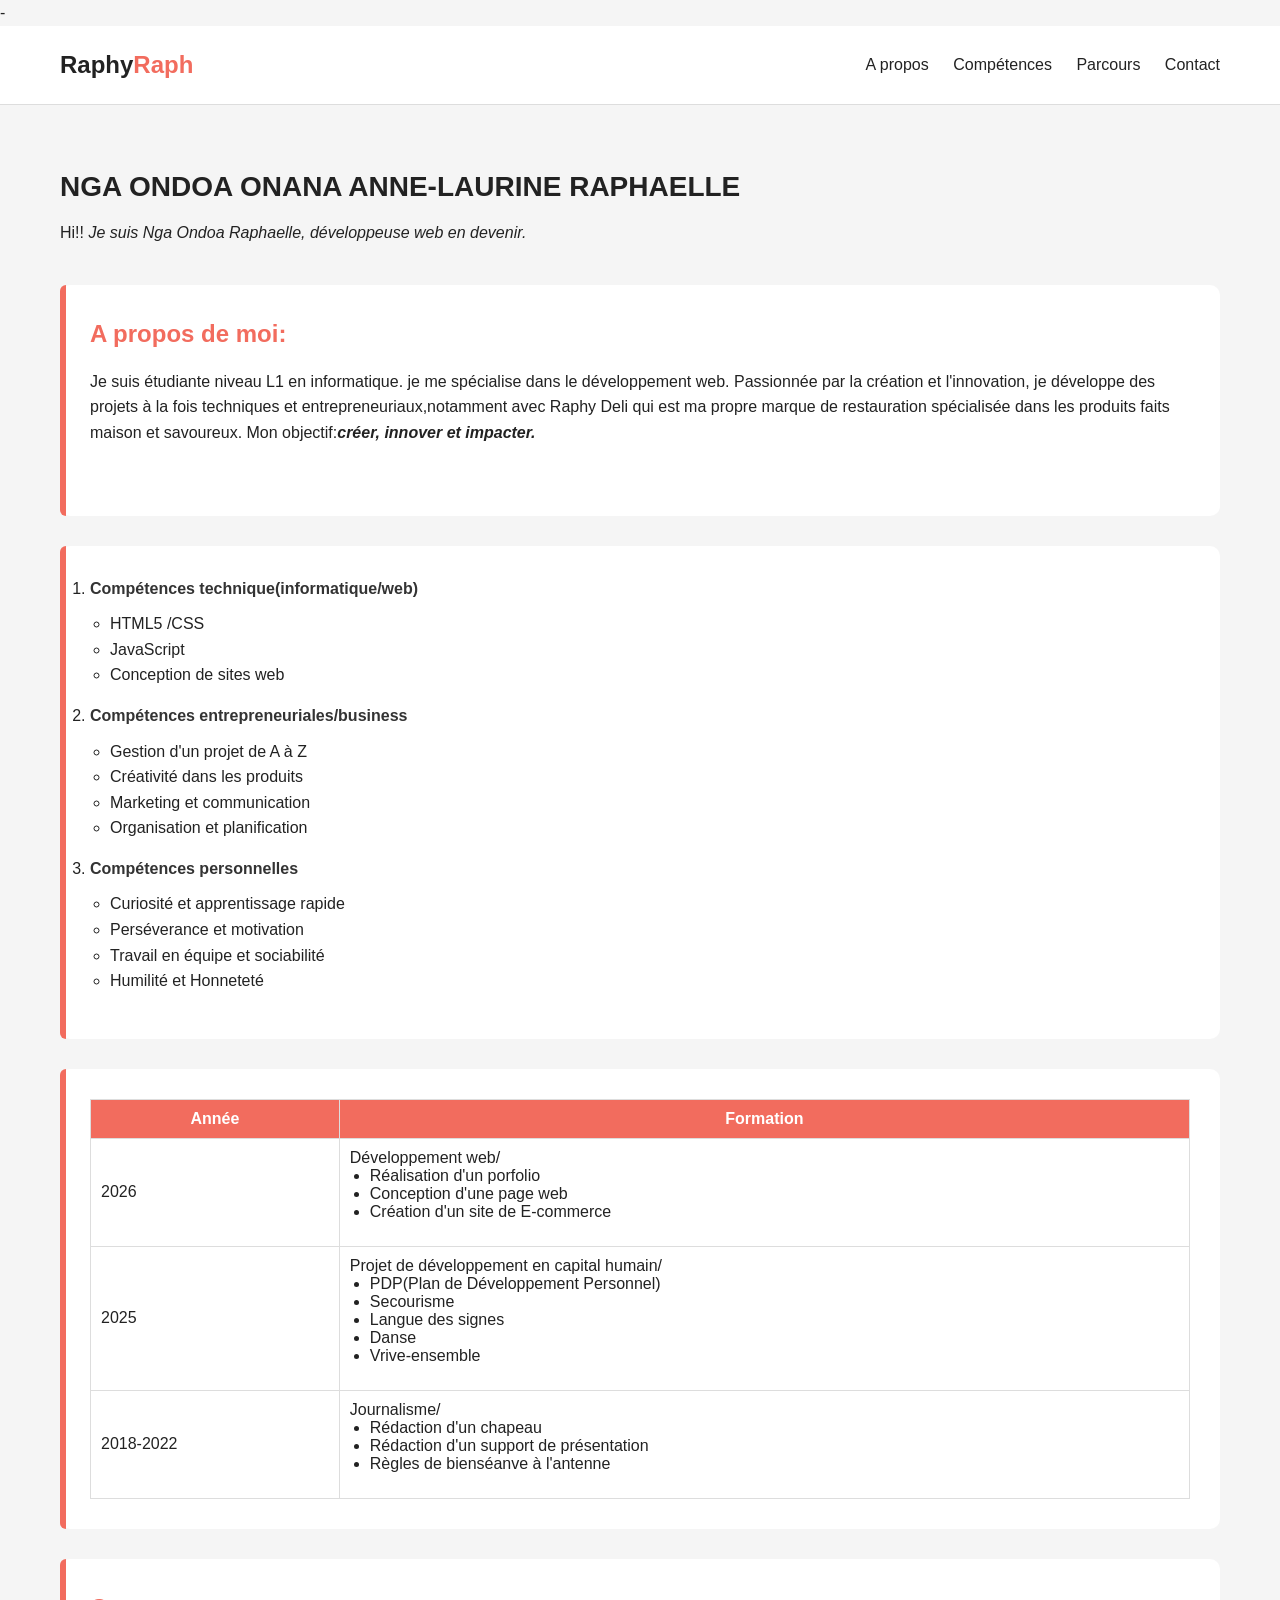
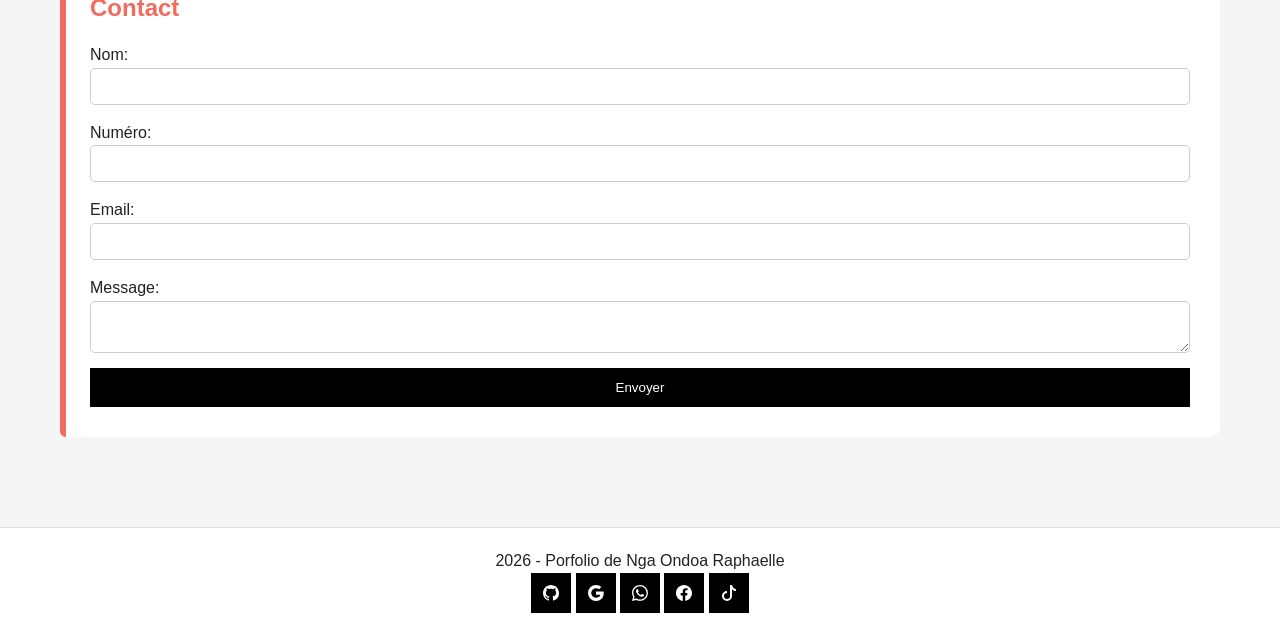
==== Documents/mon porfolio/index.html @ 0219af1f "nouvelle version" ====
-<!DOCTYPE html>
<html lang="en">
<head>
    <meta charset="UTF-8">
    <meta name="viewport" content="width=device-width, initial-scale=1.0">
    <title><strong>MON PORFOLIO</strong></title>
    <link rel="stylesheet" href="monporfolio.css">
    
    <link rel="shortcut icon" href="c:\Users\jouvence computer\Pictures\WhatsApp Stickers\STK-20230906-WA0013.webp" type="image/x-icon">
</head>
<body>
    <header>
        <div class="logo">
            Raphy<span>Raph</span>
        </div>
         <nav>
           <a href="#apropos">A propos</a>
           <a href="#competences"> Compétences</a>
           <a href="#parcours"> Parcours</a>
           <a href="#contact"> Contact</a>
        </nav>
     </header>   
     <main>
        <h1 class="nom">NGA ONDOA ONANA ANNE-LAURINE RAPHAELLE</h1>
        <p>Hi!! 
            <em> Je suis Nga Ondoa Raphaelle, développeuse web en devenir.</em>
        </p>
       
   
    <section id="apropos">
        <h2>A propos de moi:</h2>
        <p>Je suis étudiante niveau L1 en informatique.
             je me spécialise dans le développement web.
            Passionnée par la création et l'innovation,
            je développe des projets à la fois techniques et entrepreneuriaux,notamment avec Raphy Deli qui
            est ma propre marque de restauration spécialisée dans les produits faits maison et savoureux.
            Mon objectif:<strong><em>créer, innover et impacter.</em></strong>
        </p>
    </section>
    <section id="competences">
        <ol>
          <li>
            <h4  class="competences">Compétences technique(informatique/web)</h4>
            <ul>
                <li>HTML5 /CSS</li>
                <li>JavaScript</li>
                <li>Conception de sites web</li>
            </ul>
          </li>
           <li>
            <h4  class="competences">Compétences entrepreneuriales/business</h4>
            <ul>
                <li>Gestion d'un projet de A à Z</li>
                <li>Créativité dans les produits</li>
                <li>Marketing et communication</li>
                <li>Organisation et planification</li>
            </ul>
           </li>
           <li>
            <h4  class="competences">Compétences personnelles</h4>
            <ul>
                <li>Curiosité et apprentissage rapide</li>
                <li>Perséverance et motivation</li>
                <li>Travail en équipe et sociabilité</li>
                <li>Humilité et Honneteté</li>
            </ul>
           </li>
       </ol>
    </section>
    <section id="parcours">
        <table class="tableau">
            <tr>
                <th class="entete">Année</th>
                <th class="entete">Formation</th>
            </tr>
            <tr>
                <td>2026</td>
                <td>Développement web/
                    <ul>
                        <li> Réalisation d'un porfolio</li>
                        <li> Conception d'une page web</li>
                        <li> Création d'un site de E-commerce</li>
                    </ul>  
                 </td>
            </tr>
            <tr>
             <td>2025</td>
             <td>Projet de développement en capital humain/
                 <ul>
                  <li>PDP(Plan de Développement Personnel)</li>
                  <li>Secourisme</li>
                  <li>Langue des signes</li>
                  <li>Danse</li>
                  <li>Vrive-ensemble</li>
                 </ul>
             </td>
            </tr>
            <tr>
                <td>2018-2022</td>
                <td>Journalisme/
                    <ul>
                        <li>Rédaction d'un chapeau</li>
                        <li>Rédaction d'un support de présentation</li>
                        <li>Règles de bienséanve à l'antenne</li>
                    </ul>
                </td>
            </tr>
        </table>


    </section>
    <section id="contact">
        <h2>Contact</h2>
        <form>
              <label for="nom">Nom:</label>
              <input type="text" id="nom" name="nom">
              <label for="numero">Numéro:</label>
              <input type="number" id="numero">
              <label for="email">Email:</label>
              <input type="email" id="email" name="email">
              <label for="message">Message:</label>
              <textarea name="message" id="message"></textarea>
              <button type="submit">Envoyer</button>
        </form>
    </section>
    </main>
    <footer>
        <div>
            <p>2026 - Porfolio de Nga Ondoa Raphaelle</p>
        </div>
        <div>
          <button><svg xmlns="http://www.w3.org/2000/svg" width="16" height="16" fill="currentColor" class="bi bi-github" viewBox="0 0 16 16">
             <path d="M8 0C3.58 0 0 3.58 0 8c0 3.54 2.29 6.53 5.47 7.59.4.07.55-.17.55-.38 0-.19-.01-.82-.01-1.49-2.01.37-2.53-.49-2.69-.94-.09-.23-.48-.94-.82-1.13-.28-.15-.68-.52-.01-.53.63-.01 1.08.58 1.23.82.72 1.21 1.87.87 2.33.66.07-.52.28-.87.51-1.07-1.78-.2-3.64-.89-3.64-3.95 0-.87.31-1.59.82-2.15-.08-.2-.36-1.02.08-2.12 0 0 .67-.21 2.2.82.64-.18 1.32-.27 2-.27s1.36.09 2 .27c1.53-1.04 2.2-.82 2.2-.82.44 1.1.16 1.92.08 2.12.51.56.82 1.27.82 2.15 0 3.07-1.87 3.75-3.65 3.95.29.25.54.73.54 1.48 0 1.07-.01 1.93-.01 2.2 0 .21.15.46.55.38A8.01 8.01 0 0 0 16 8c0-4.42-3.58-8-8-8"/>
            </svg></button> 
          <button><svg xmlns="http://www.w3.org/2000/svg" width="16" height="16" fill="currentColor" class="bi bi-google" viewBox="0 0 16 16">
             <path d="M15.545 6.558a9.4 9.4 0 0 1 .139 1.626c0 2.434-.87 4.492-2.384 5.885h.002C11.978 15.292 10.158 16 8 16A8 8 0 1 1 8 0a7.7 7.7 0 0 1 5.352 2.082l-2.284 2.284A4.35 4.35 0 0 0 8 3.166c-2.087 0-3.86 1.408-4.492 3.304a4.8 4.8 0 0 0 0 3.063h.003c.635 1.893 2.405 3.301 4.492 3.301 1.078 0 2.004-.276 2.722-.764h-.003a3.7 3.7 0 0 0 1.599-2.431H8v-3.08z"/>
            </svg></button> 
           <button><svg xmlns="http://www.w3.org/2000/svg" width="16" height="16" fill="currentColor" class="bi bi-whatsapp" viewBox="0 0 16 16">
             <path d="M13.601 2.326A7.85 7.85 0 0 0 7.994 0C3.627 0 .068 3.558.064 7.926c0 1.399.366 2.76 1.057 3.965L0 16l4.204-1.102a7.9 7.9 0 0 0 3.79.965h.004c4.368 0 7.926-3.558 7.93-7.93A7.9 7.9 0 0 0 13.6 2.326zM7.994 14.521a6.6 6.6 0 0 1-3.356-.92l-.24-.144-2.494.654.666-2.433-.156-.251a6.56 6.56 0 0 1-1.007-3.505c0-3.626 2.957-6.584 6.591-6.584a6.56 6.56 0 0 1 4.66 1.931 6.56 6.56 0 0 1 1.928 4.66c-.004 3.639-2.961 6.592-6.592 6.592m3.615-4.934c-.197-.099-1.17-.578-1.353-.646-.182-.065-.315-.099-.445.099-.133.197-.513.646-.627.775-.114.133-.232.148-.43.05-.197-.1-.836-.308-1.592-.985-.59-.525-.985-1.175-1.103-1.372-.114-.198-.011-.304.088-.403.087-.088.197-.232.296-.346.1-.114.133-.198.198-.33.065-.134.034-.248-.015-.347-.05-.099-.445-1.076-.612-1.47-.16-.389-.323-.335-.445-.34-.114-.007-.247-.007-.38-.007a.73.73 0 0 0-.529.247c-.182.198-.691.677-.691 1.654s.71 1.916.81 2.049c.098.133 1.394 2.132 3.383 2.992.47.205.84.326 1.129.418.475.152.904.129 1.246.08.38-.058 1.171-.48 1.338-.943.164-.464.164-.86.114-.943-.049-.084-.182-.133-.38-.232"/>
           </svg></button> 
          <button><svg xmlns="http://www.w3.org/2000/svg" width="16" height="16" fill="currentColor" class="bi bi-facebook" viewBox="0 0 16 16">
           <path d="M16 8.049c0-4.446-3.582-8.05-8-8.05C3.58 0-.002 3.603-.002 8.05c0 4.017 2.926 7.347 6.75 7.951v-5.625h-2.03V8.05H6.75V6.275c0-2.017 1.195-3.131 3.022-3.131.876 0 1.791.157 1.791.157v1.98h-1.009c-.993 0-1.303.621-1.303 1.258v1.51h2.218l-.354 2.326H9.25V16c3.824-.604 6.75-3.934 6.75-7.951"/>
          </svg></button> 
          <button><svg xmlns="http://www.w3.org/2000/svg" width="16" height="16" fill="currentColor" class="bi bi-tiktok" viewBox="0 0 16 16">
           <path d="M9 0h1.98c.144.715.54 1.617 1.235 2.512C12.895 3.389 13.797 4 15 4v2c-1.753 0-3.07-.814-4-1.829V11a5 5 0 1 1-5-5v2a3 3 0 1 0 3 3z"/>
         </svg></button> 

        </div>
      
    </footer>
    <script src="monporfolio.js"></script>
   
</body>
</html>
---- Documents/mon porfolio/monporfolio.css ----
/* RESET */
* {
  margin: 0;
  padding: 0;
  box-sizing: border-box;
  font-family: 'Segoe UI', sans-serif;
}

/* BODY */
body {
  background: #f5f5f5;
  color: #222;
  line-height: 1.6;
}

/* HEADER */
header {
  display: flex;
  justify-content: space-between;
  align-items: center;
  padding: 20px 60px;
  background: #fff;
  border-bottom: 1px solid #ddd;
}

.logo {
  font-size: 24px;
  font-weight: bold;
}

.logo span {
  color: #f26c5e;
}

/* NAVIGATION */
nav a {
  margin-left: 20px;
  text-decoration: none;
  color: #222;
  font-weight: 500;
  transition: 0.3s;
}

nav a:hover {
  color: #f26c5e;
}

/* MAIN */
main {
  padding: 60px;
}

/* NOM */
.nom {
  font-size: 28px;
  margin-bottom: 10px;
}

/* INTRO */
main p {
  margin-bottom: 40px;
}

/* SECTIONS */
section {
  background: #fff;
  padding: 30px;
  margin-bottom: 30px;
  border-radius: 10px;
  position: relative;
}

/* BANDE COLOREE STYLE MODERNE */
section::before {
  content: "";
  position: absolute;
  left: 0;
  top: 0;
  width: 6px;
  height: 100%;
  background: #f26c5e;
  border-radius: 10px 0 0 10px;
}

/* TITRES */
h2 {
  margin-bottom: 15px;
  color: #f26c5e;
}

/* COMPETENCES */
.competences {
  margin-bottom: 10px;
  color: #333;
}

/* LISTES */
ul {
  margin-left: 20px;
  margin-bottom: 15px;
}

/* TABLEAU */
.tableau {
  width: 100%;
  border-collapse: collapse;
}

.tableau td, .tableau th {
  border: 1px solid #ddd;
  padding: 10px;
}

.entete {
  background: #f26c5e;
  color: white;
}

/* FORMULAIRE */
form {
  display: flex;
  flex-direction: column;
}

form input,
form textarea {
  margin-bottom: 15px;
  padding: 10px;
  border: 1px solid #ccc;
  border-radius: 5px;
}

/* BOUTON */
button {
  background: #000;
  color: #fff;
  padding: 12px;
  border: none;
  cursor: pointer;
  transition: 0.3s;
}

button:hover {
  background: #f26c5e;
}

/* FOOTER */
footer {
  text-align: center;
  padding: 20px;
  background: #fff;
  border-top: 1px solid #ddd;
}
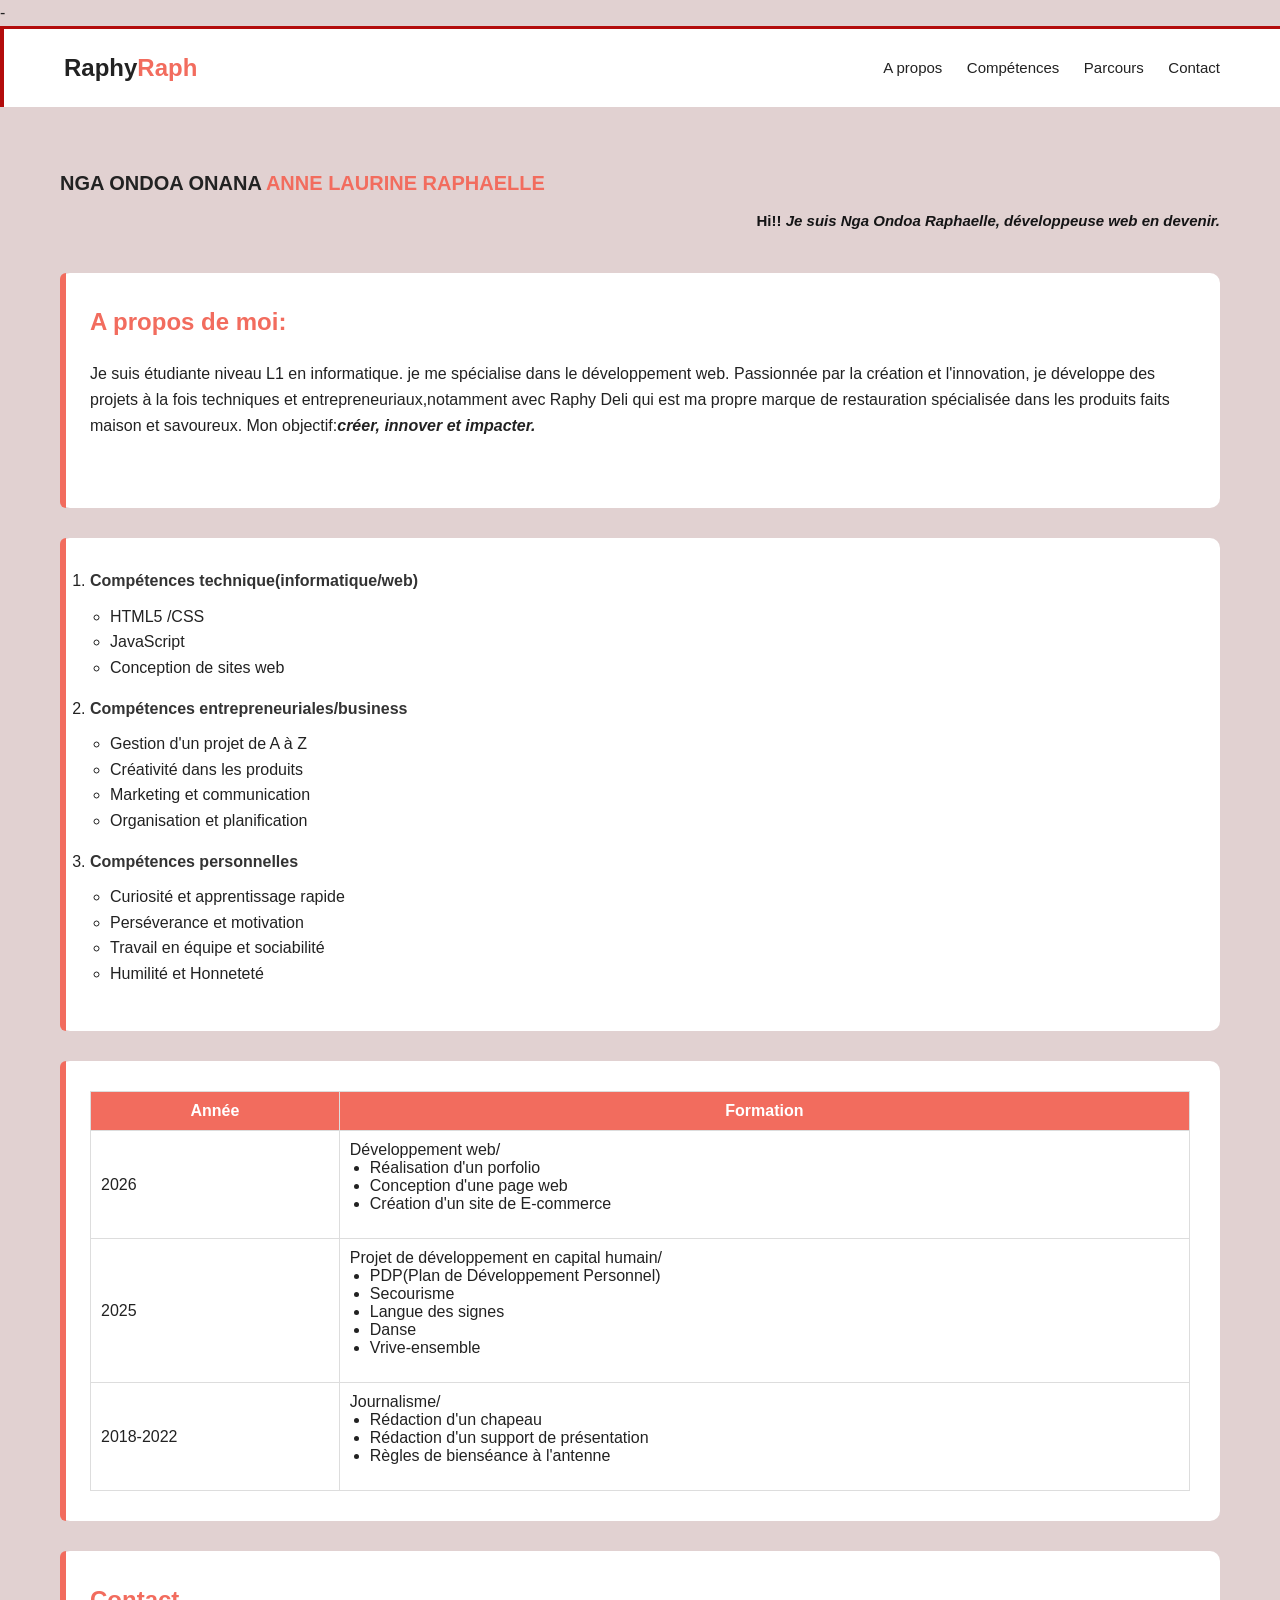
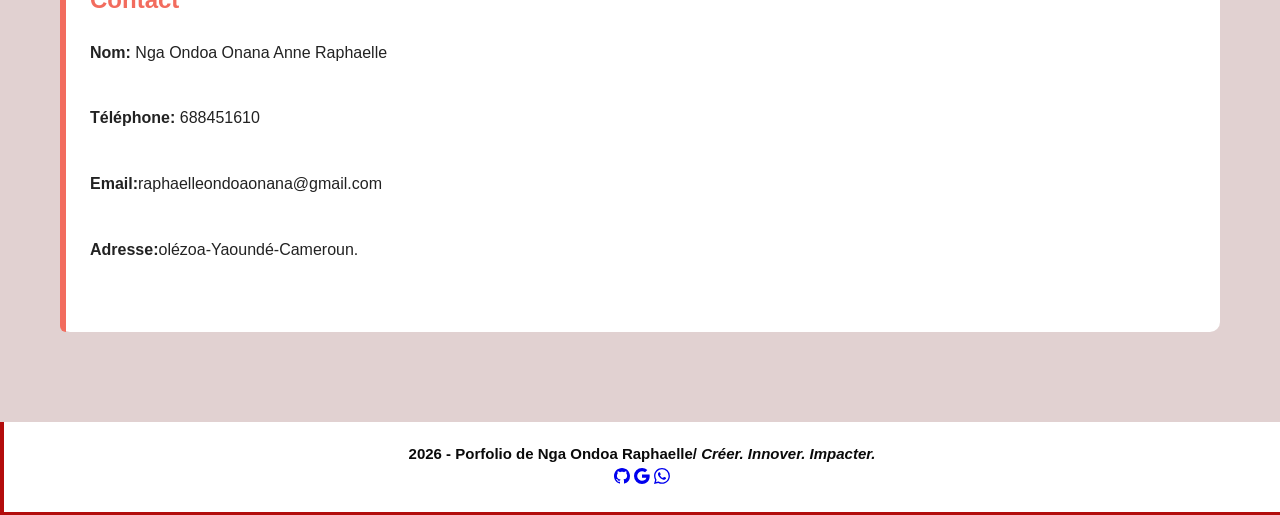
==== commit d17dd283: "deuxième version améliorée" ====
--- a/Documents/mon porfolio/index.html
+++ b/Documents/mon porfolio/index.html
@@ -21,8 +21,8 @@
         </nav>
      </header>   
      <main>
-        <h1 class="nom">NGA ONDOA ONANA ANNE-LAURINE RAPHAELLE</h1>
-        <p>Hi!! 
+        <h1 class="nom">NGA ONDOA ONANA <span>ANNE LAURINE RAPHAELLE</span></h1>
+        <p class="salutation">Hi!! 
             <em> Je suis Nga Ondoa Raphaelle, développeuse web en devenir.</em>
         </p>
        
@@ -101,7 +101,7 @@
                     <ul>
                         <li>Rédaction d'un chapeau</li>
                         <li>Rédaction d'un support de présentation</li>
-                        <li>Règles de bienséanve à l'antenne</li>
+                        <li>Règles de bienséance à l'antenne</li>
                     </ul>
                 </td>
             </tr>
@@ -111,44 +111,35 @@
     </section>
     <section id="contact">
         <h2>Contact</h2>
-        <form>
-              <label for="nom">Nom:</label>
-              <input type="text" id="nom" name="nom">
-              <label for="numero">Numéro:</label>
-              <input type="number" id="numero">
-              <label for="email">Email:</label>
-              <input type="email" id="email" name="email">
-              <label for="message">Message:</label>
-              <textarea name="message" id="message"></textarea>
-              <button type="submit">Envoyer</button>
-        </form>
+         <p><strong>Nom:</strong> Nga Ondoa Onana Anne Raphaelle</p>
+        <p><strong>Téléphone:</strong> 688451610</p>
+        <p><strong>Email:</strong>raphaelleondoaonana@gmail.com</p>
+        <p><strong>Adresse:</strong>olézoa-Yaoundé-Cameroun.</p>
     </section>
     </main>
     <footer>
         <div>
-            <p>2026 - Porfolio de Nga Ondoa Raphaelle</p>
+            <p class="texte">2026 - Porfolio de Nga Ondoa Raphaelle/ <em>Créer. Innover. Impacter.</em></p>
         </div>
-        <div>
-          <button><svg xmlns="http://www.w3.org/2000/svg" width="16" height="16" fill="currentColor" class="bi bi-github" viewBox="0 0 16 16">
+       <div>
+          <a href="https://github.com/AnneLaurine">
+            <svg xmlns="http://www.w3.org/2000/svg" width="16" height="16" fill="currentColor" class="bi bi-github" viewBox="0 0 16 16">
              <path d="M8 0C3.58 0 0 3.58 0 8c0 3.54 2.29 6.53 5.47 7.59.4.07.55-.17.55-.38 0-.19-.01-.82-.01-1.49-2.01.37-2.53-.49-2.69-.94-.09-.23-.48-.94-.82-1.13-.28-.15-.68-.52-.01-.53.63-.01 1.08.58 1.23.82.72 1.21 1.87.87 2.33.66.07-.52.28-.87.51-1.07-1.78-.2-3.64-.89-3.64-3.95 0-.87.31-1.59.82-2.15-.08-.2-.36-1.02.08-2.12 0 0 .67-.21 2.2.82.64-.18 1.32-.27 2-.27s1.36.09 2 .27c1.53-1.04 2.2-.82 2.2-.82.44 1.1.16 1.92.08 2.12.51.56.82 1.27.82 2.15 0 3.07-1.87 3.75-3.65 3.95.29.25.54.73.54 1.48 0 1.07-.01 1.93-.01 2.2 0 .21.15.46.55.38A8.01 8.01 0 0 0 16 8c0-4.42-3.58-8-8-8"/>
-            </svg></button> 
-          <button><svg xmlns="http://www.w3.org/2000/svg" width="16" height="16" fill="currentColor" class="bi bi-google" viewBox="0 0 16 16">
+            </svg></a>
+
+          <a href="mailto:tonemail@gmail.com"><svg xmlns="http://www.w3.org/2000/svg" width="16" height="16" fill="currentColor" class="bi bi-google" viewBox="0 0 16 16">
              <path d="M15.545 6.558a9.4 9.4 0 0 1 .139 1.626c0 2.434-.87 4.492-2.384 5.885h.002C11.978 15.292 10.158 16 8 16A8 8 0 1 1 8 0a7.7 7.7 0 0 1 5.352 2.082l-2.284 2.284A4.35 4.35 0 0 0 8 3.166c-2.087 0-3.86 1.408-4.492 3.304a4.8 4.8 0 0 0 0 3.063h.003c.635 1.893 2.405 3.301 4.492 3.301 1.078 0 2.004-.276 2.722-.764h-.003a3.7 3.7 0 0 0 1.599-2.431H8v-3.08z"/>
-            </svg></button> 
-           <button><svg xmlns="http://www.w3.org/2000/svg" width="16" height="16" fill="currentColor" class="bi bi-whatsapp" viewBox="0 0 16 16">
+            </svg></a> 
+           <a href="https://wa.me/237688451610"><svg xmlns="http://www.w3.org/2000/svg" width="16" height="16" fill="currentColor" class="bi bi-whatsapp" viewBox="0 0 16 16">
              <path d="M13.601 2.326A7.85 7.85 0 0 0 7.994 0C3.627 0 .068 3.558.064 7.926c0 1.399.366 2.76 1.057 3.965L0 16l4.204-1.102a7.9 7.9 0 0 0 3.79.965h.004c4.368 0 7.926-3.558 7.93-7.93A7.9 7.9 0 0 0 13.6 2.326zM7.994 14.521a6.6 6.6 0 0 1-3.356-.92l-.24-.144-2.494.654.666-2.433-.156-.251a6.56 6.56 0 0 1-1.007-3.505c0-3.626 2.957-6.584 6.591-6.584a6.56 6.56 0 0 1 4.66 1.931 6.56 6.56 0 0 1 1.928 4.66c-.004 3.639-2.961 6.592-6.592 6.592m3.615-4.934c-.197-.099-1.17-.578-1.353-.646-.182-.065-.315-.099-.445.099-.133.197-.513.646-.627.775-.114.133-.232.148-.43.05-.197-.1-.836-.308-1.592-.985-.59-.525-.985-1.175-1.103-1.372-.114-.198-.011-.304.088-.403.087-.088.197-.232.296-.346.1-.114.133-.198.198-.33.065-.134.034-.248-.015-.347-.05-.099-.445-1.076-.612-1.47-.16-.389-.323-.335-.445-.34-.114-.007-.247-.007-.38-.007a.73.73 0 0 0-.529.247c-.182.198-.691.677-.691 1.654s.71 1.916.81 2.049c.098.133 1.394 2.132 3.383 2.992.47.205.84.326 1.129.418.475.152.904.129 1.246.08.38-.058 1.171-.48 1.338-.943.164-.464.164-.86.114-.943-.049-.084-.182-.133-.38-.232"/>
-           </svg></button> 
-          <button><svg xmlns="http://www.w3.org/2000/svg" width="16" height="16" fill="currentColor" class="bi bi-facebook" viewBox="0 0 16 16">
-           <path d="M16 8.049c0-4.446-3.582-8.05-8-8.05C3.58 0-.002 3.603-.002 8.05c0 4.017 2.926 7.347 6.75 7.951v-5.625h-2.03V8.05H6.75V6.275c0-2.017 1.195-3.131 3.022-3.131.876 0 1.791.157 1.791.157v1.98h-1.009c-.993 0-1.303.621-1.303 1.258v1.51h2.218l-.354 2.326H9.25V16c3.824-.604 6.75-3.934 6.75-7.951"/>
-          </svg></button> 
-          <button><svg xmlns="http://www.w3.org/2000/svg" width="16" height="16" fill="currentColor" class="bi bi-tiktok" viewBox="0 0 16 16">
-           <path d="M9 0h1.98c.144.715.54 1.617 1.235 2.512C12.895 3.389 13.797 4 15 4v2c-1.753 0-3.07-.814-4-1.829V11a5 5 0 1 1-5-5v2a3 3 0 1 0 3 3z"/>
-         </svg></button> 
+           </svg></a> 
+        
 
         </div>
       
+      
     </footer>
     <script src="monporfolio.js"></script>
-   
+  
 </body>
 </html>
--- a/Documents/mon porfolio/monporfolio.css
+++ b/Documents/mon porfolio/monporfolio.css
@@ -1,26 +1,25 @@
-/* RESET */
+
 * {
   margin: 0;
   padding: 0;
   box-sizing: border-box;
   font-family: 'Segoe UI', sans-serif;
 }
-
-/* BODY */
 body {
-  background: #f5f5f5;
+  background: #e1d1d1;
   color: #222;
   line-height: 1.6;
+  font-family: Arial, Helvetica, sans-serif;
 }
 
-/* HEADER */
 header {
   display: flex;
   justify-content: space-between;
   align-items: center;
   padding: 20px 60px;
   background: #fff;
-  border-bottom: 1px solid #ddd;
+  border-top: 3px solid #b30c0c;
+  border-left: 4px solid #b30c0c ;
 }
 
 .logo {
@@ -32,36 +31,42 @@
   color: #f26c5e;
 }
 
-/* NAVIGATION */
 nav a {
   margin-left: 20px;
   text-decoration: none;
   color: #222;
   font-weight: 500;
   transition: 0.3s;
+  font-size: 15PX;
 }
 
 nav a:hover {
-  color: #f26c5e;
+  color: #b30c0c;
 }
 
-/* MAIN */
 main {
   padding: 60px;
 }
 
-/* NOM */
 .nom {
-  font-size: 28px;
+  font-size: 20px;
   margin-bottom: 10px;
 }
+.nom span{
+  color: #f26c5e;
+ }
+.salutation{
+  color: #151516;
+  font-weight: bold;
+  text-align: end;
+  font-size: 15px;
 
-/* INTRO */
+}
+
 main p {
   margin-bottom: 40px;
 }
 
-/* SECTIONS */
 section {
   background: #fff;
   padding: 30px;
@@ -70,7 +75,6 @@
   position: relative;
 }
 
-/* BANDE COLOREE STYLE MODERNE */
 section::before {
   content: "";
   position: absolute;
@@ -82,25 +86,21 @@
   border-radius: 10px 0 0 10px;
 }
 
-/* TITRES */
 h2 {
-  margin-bottom: 15px;
+  margin-bottom: 20px;
   color: #f26c5e;
 }
 
-/* COMPETENCES */
 .competences {
   margin-bottom: 10px;
   color: #333;
 }
 
-/* LISTES */
 ul {
   margin-left: 20px;
   margin-bottom: 15px;
 }
 
-/* TABLEAU */
 .tableau {
   width: 100%;
   border-collapse: collapse;
@@ -116,21 +116,8 @@
   color: white;
 }
 
-/* FORMULAIRE */
-form {
-  display: flex;
-  flex-direction: column;
-}
 
-form input,
-form textarea {
-  margin-bottom: 15px;
-  padding: 10px;
-  border: 1px solid #ccc;
-  border-radius: 5px;
-}
 
-/* BOUTON */
 button {
   background: #000;
   color: #fff;
@@ -144,10 +131,20 @@
   background: #f26c5e;
 }
 
-/* FOOTER */
 footer {
   text-align: center;
   padding: 20px;
-  background: #fff;
-  border-top: 1px solid #ddd;
-}+  background: #fff ;
+  border-bottom: 3px solid  #b30c0c; 
+  border-left: 4px solid #b30c0c;
+
+}
+.texte{
+  color:rgb(10, 10, 10);
+  font-size: 15px;
+  font-weight:bold ;
+}
+footer a:hover{
+  color: #b30c0c;
+  background-color: aqua;
+}
